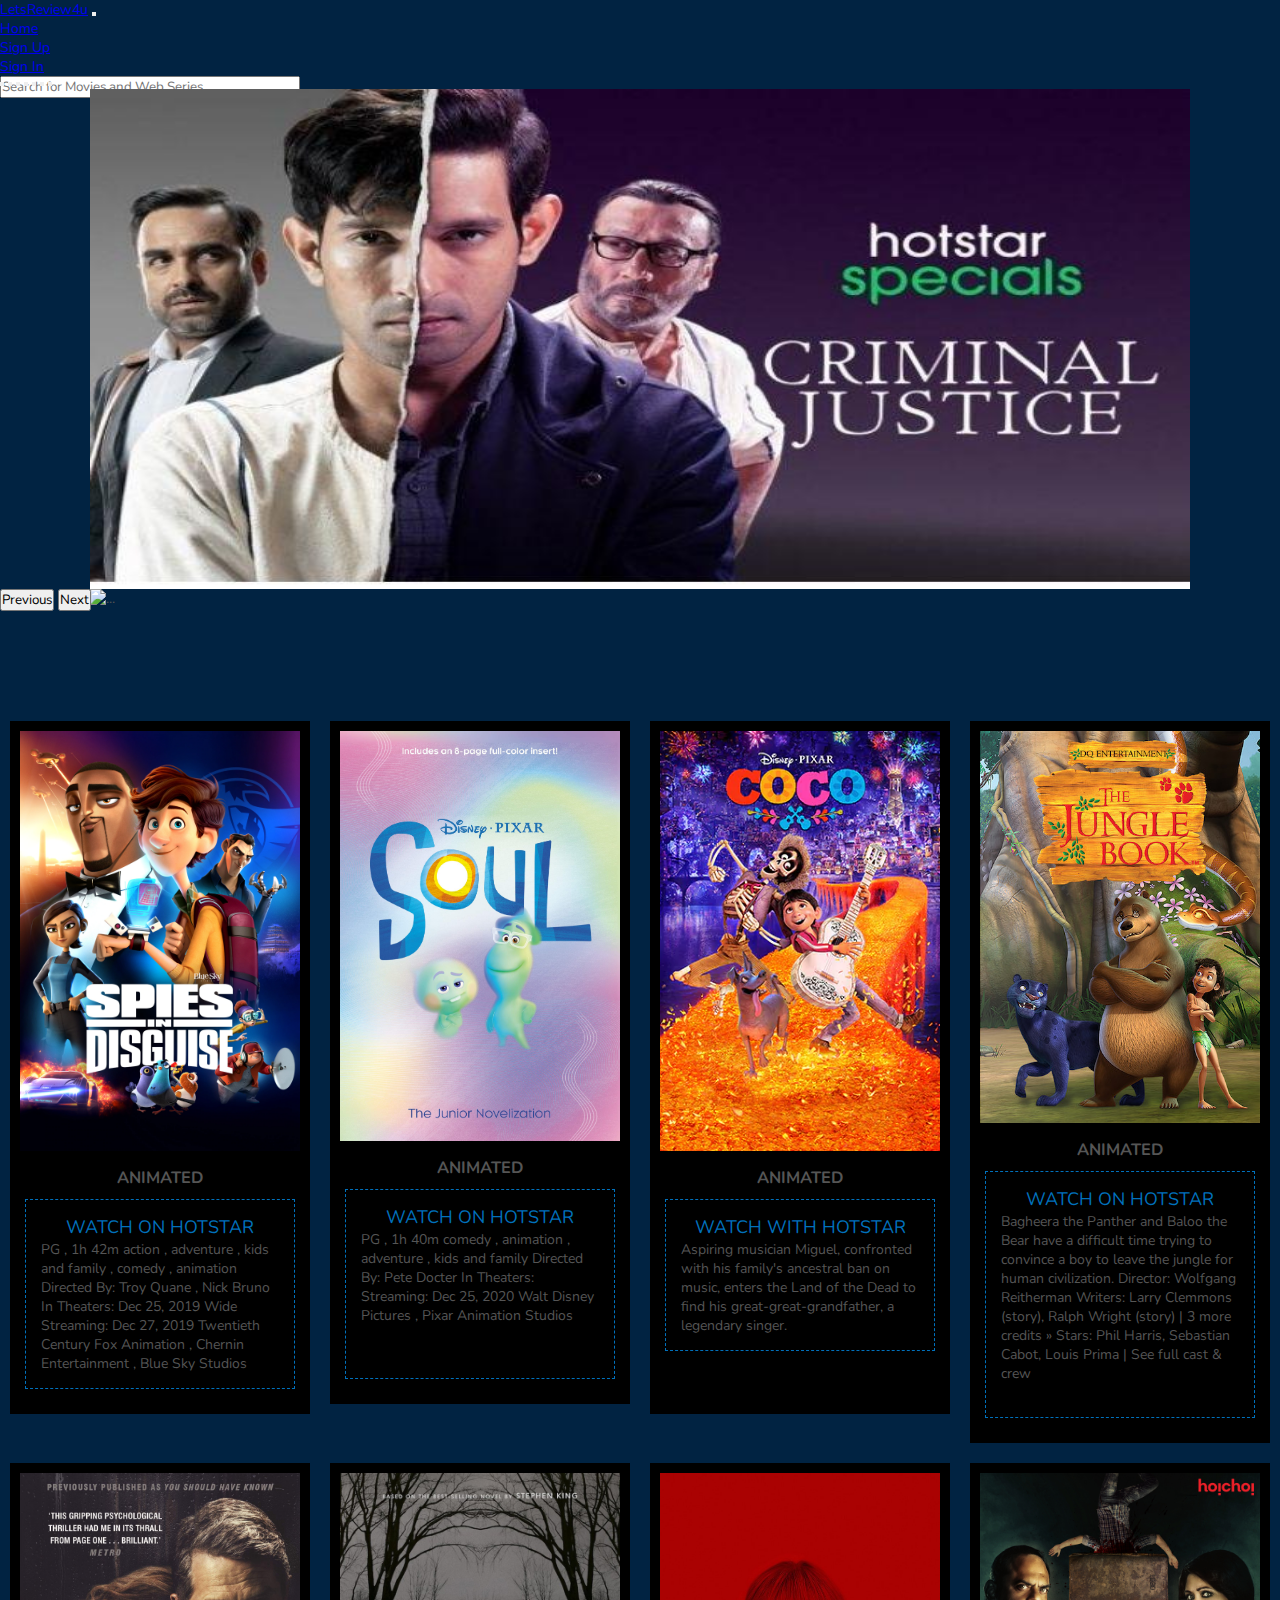
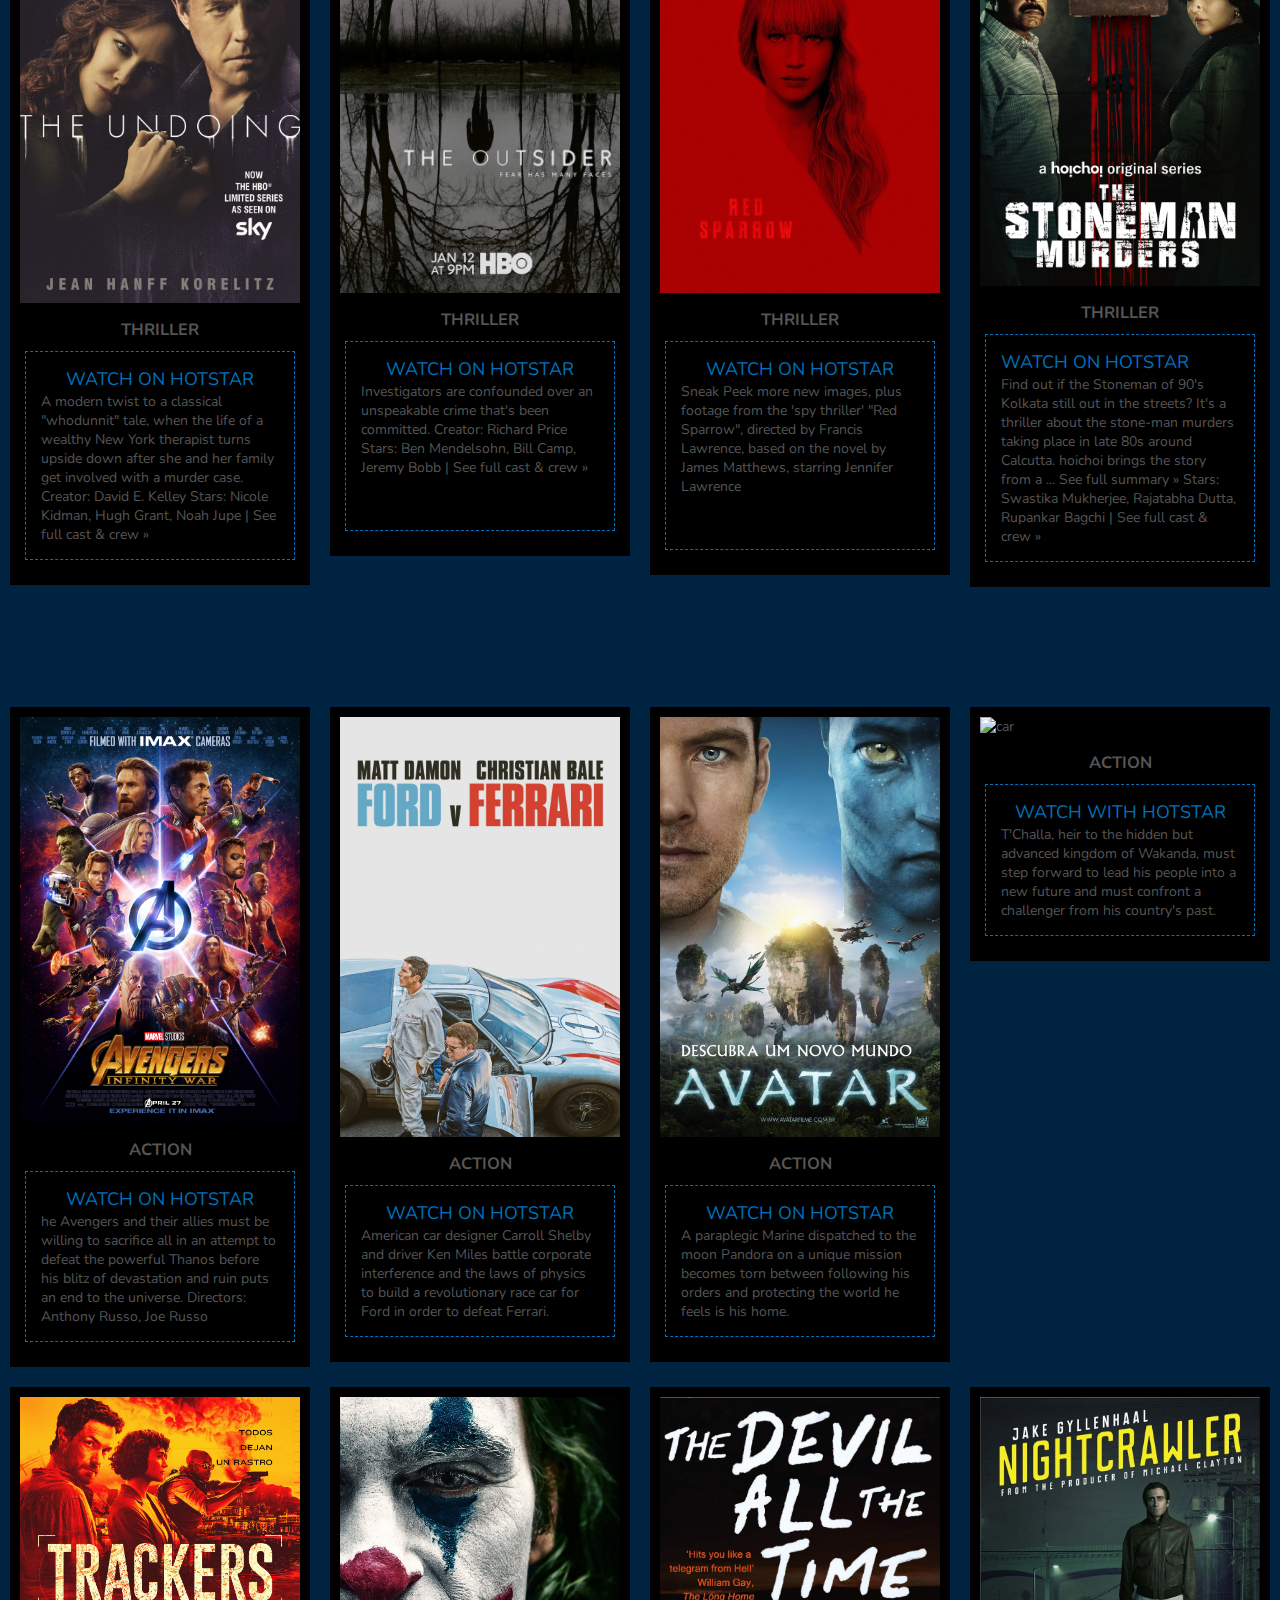
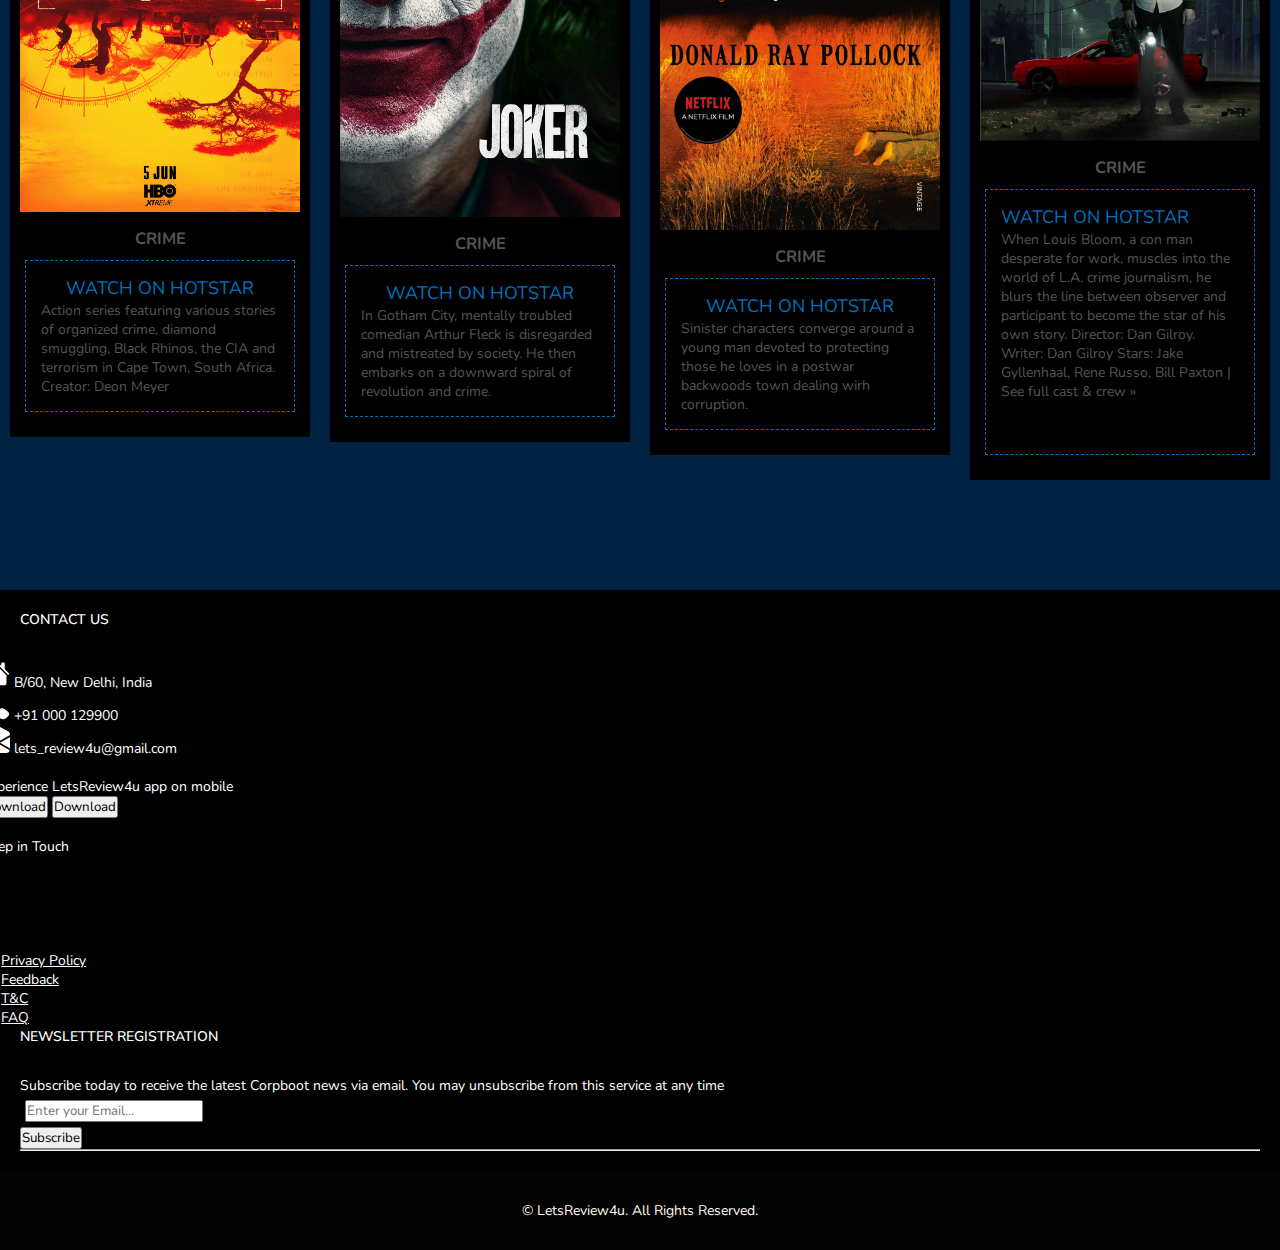
==== cry.html @ 5519451e "Add files via upload" ====
<!DOCTYPE html>
<html lang="en">
<head>
    <link href="https://cdn.jsdelivr.net/npm/bootstrap@5.0.0-beta3/dist/css/bootstrap.min.css" rel="stylesheet" integrity="sha384-eOJMYsd53ii+scO/bJGFsiCZc+5NDVN2yr8+0RDqr0Ql0h+rP48ckxlpbzKgwra6" crossorigin="anonymous">
  <link rel="stylesheet" href="https://use.fontawesome.com/releases/v5.14.0/css/all.css" integrity="sha384-HzLeBuhoNPvSl5KYnjx0BT+WB0QEEqLprO+NBkkk5gbc67FTaL7XIGa2w1L0Xbgc" crossorigin="anonymous">

	<meta charset="UTF-8">
	<title>Responsive Cards UI Design</title>
	<link rel="stylesheet" href="styless.css">

   
</head>
<body>
    <!--------------------------navbar--------------------->
    <nav class="navbar navbar-expand-lg navbar-dark bg-dark" style="height:70px">
        <div class="container-fluid">
          <a class="navbar-brand" href="#">LetsReview4u</a>
          <button class="navbar-toggler" type="button" data-bs-toggle="collapse" data-bs-target="#navbarSupportedContent" aria-controls="navbarSupportedContent" aria-expanded="false" aria-label="Toggle navigation">
            <span class="navbar-toggler-icon"></span>
          </button>
          <div class="collapse navbar-collapse" id="navbarSupportedContent">
            <ul class="navbar-nav me-auto mb-2 mb-lg-0">
              <li class="nav-item">
                <a class="nav-link "  href="#">Home</a>
              </li>
              <li class="nav-item">
                <a class="nav-link" href="#">Sign Up</a>
              </li>
              <li class="nav-item">
                <a class="nav-link" href="#">Sign In</a>
              </li>
            </ul>
            <form class="d-flex">
              <input class="form-control me-2" style="width: 300px;" type="search" placeholder="Search for Movies and Web Series" 
              aria-label="Search">
              <button class="btn btn-success" type="submit"><i class="fas fa-search"></i></button>
            </form>
          </div>
        </div>
      </nav>
      <div >
        <div id="carouselExampleIndicators" class="carousel slide carousel-fade" data-bs-ride="carousel">
          <div class="carousel-indicators">
            <button type="button" data-bs-target="#carouselExampleIndicators" data-bs-slide-to="0" class="active" aria-current="true" aria-label="Slide 1"></button>
            <button type="button" data-bs-target="#carouselExampleIndicators" data-bs-slide-to="1" aria-label="Slide 2"></button>
            <button type="button" data-bs-target="#carouselExampleIndicators" data-bs-slide-to="2" aria-label="Slide 3"></button>
            <button type="button" data-bs-target="#carouselExampleIndicators" data-bs-slide-to="3" aria-label="Slide 4"></button>
            <button type="button" data-bs-target="#carouselExampleIndicators" data-bs-slide-to="4" aria-label="Slide 5"></button>
            <button type="button" data-bs-target="#carouselExampleIndicators" data-bs-slide-to="5" aria-label="Slide 6"></button>
            <button type="button" data-bs-target="#carouselExampleIndicators" data-bs-slide-to="6" aria-label="Slide 1"></button>
          
          </div>
          <div class="carousel-inner carousel-size">
            <div class="carousel-item active">
              <img src="htt.jpeg" class="d-block w-100 carousel-size" alt="...">
            </div>
            <div class="carousel-item">
              <img src="https://media.discordapp.net/attachments/837956988281421834/837957711349547068/theoffice2.jpg?width=624&height=390" class="d-block w-100 carousel-size" alt="...">
            </div>
            <div class="carousel-item">
              <img src="https://media.discordapp.net/attachments/837956988281421834/837958942377640006/peaky_blinders.jpg?width=759&height=427" class="d-block w-100 carousel-size" alt="...">
            </div>
        
            <div class="carousel-item">
              <img src="https://media.discordapp.net/attachments/837956988281421834/837959639437017108/11.jpg" class="d-block w-100 carousel-size" alt="...">
            </div>
            <div class="carousel-item">
              <img src="https://media.discordapp.net/attachments/837956988281421834/837960496769925130/falcon_and_the_winter_soldier.jpg?width=693&height=390" class="d-block w-100 carousel-size" alt="...">
            </div>
            <div class="carousel-item">
              <img src="https://media.discordapp.net/attachments/837956988281421834/837960965353635870/sacred_games.jpg?width=693&height=390" class="d-block w-100 carousel-size" alt="...">
            </div>
            <div class="carousel-item">
              <img src="https://media.discordapp.net/attachments/837956988281421834/837963704993579028/jackryan.jpg?width=693&height=390" class="d-block w-100 carousel-size" alt="...">
            </div>
            
          </div>
          <button class="carousel-control-prev" type="button" data-bs-target="#carouselExampleIndicators" data-bs-slide="prev">
            <span class="carousel-control-prev-icon" aria-hidden="true"></span>
            <span class="visually-hidden">Previous</span>
          </button>
          <button class="carousel-control-next" type="button" data-bs-target="#carouselExampleIndicators" data-bs-slide="next">
            <span class="carousel-control-next-icon" aria-hidden="true"></span>
            <span class="visually-hidden">Next</span>
          </button>
        </div>
        </div>
  

<div class="wrapper">
  <div class="cards_wrap">
    <div class="card_item">
      <div class="card_inner">
        <div class="card_top">
          <img src="spy.jpg" alt="car" />
        </div>
        <div class="card_bottom">
          <div class="card_category">
            <h3>ANIMATED</h3>
          </div>
          <div class="card_info">
           <center> <p class="title">WATCH ON HOTSTAR</p></center>
            <p>
                PG , 1h 42m
                action , adventure , kids and family , comedy , animation
                Directed By: Troy Quane , Nick Bruno
                In Theaters: Dec 25, 2019 Wide
                Streaming: Dec 27, 2019
                Twentieth Century Fox Animation , Chernin Entertainment , Blue Sky Studios
            </p>
          </div>
          <div class="card_creator">

          </div>
        </div>
      </div>
    </div>
    <div class="card_item">
      <div class="card_inner">
        <div class="card_top">
          <img src="soul1.jpg" alt="car" />
        </div>
        <div class="card_bottom">
          <div class="card_category">
            <h3>ANIMATED</h3>
          </div>
          <div class="card_info">
            <center><p class="title">WATCH ON HOTSTAR</p></center>
            <p>
                PG , 1h 40m
                comedy , animation , adventure , kids and family
                Directed By: Pete Docter
                In Theaters:
                Streaming: Dec 25, 2020
                Walt Disney Pictures , Pixar Animation Studios
                <br>
                <br>
                <br>
                
            </p>
          </div>
          <div class="card_creator">
            
          </div>
        </div>
      </div>
    </div>
    <div class="card_item">
      <div class="card_inner">
        <div class="card_top">
          <img src="WOW.JPG" alt="car" />
        </div>
        <div class="card_bottom">
          <div class="card_category">
           <h3>ANIMATED</h3>
          </div>
          <div class="card_info">
           <center> <p class="title">WATCH WITH HOTSTAR</p></center>
            <p>
                Aspiring musician Miguel, confronted with his family's ancestral ban
                 on music, enters the Land of the Dead to find his 
                 great-great-grandfather, a legendary singer.


            </p>
          </div>
          <br>
          <br>
          <div class="card_creator">
        
          </div>
        </div>
      </div>
    </div>
    <div class="card_item">
      <div class="card_inner">
        <div class="card_top">
          <img src="t.jpg" alt="car" />
        </div>
        <div class="card_bottom">
          <div class="card_category">
            <h3>ANIMATED</h3>
          </div>
          <div class="card_info">
            <center><p class="title">WATCH ON HOTSTAR</p></center>
            <p>
                Bagheera the Panther and Baloo the Bear have a difficult time trying to convince a boy to leave the jungle for human civilization.
                Director: Wolfgang Reitherman
                Writers: Larry Clemmons (story), Ralph Wright (story) | 3 more credits »
                Stars: Phil Harris, Sebastian Cabot, Louis Prima | See full cast & crew
              <br>
              <br>
    
        
            </p>
          </div>
          <div class="card_creator">
            
          </div>
        </div>
      </div>
    </div>
    <div class="card_item">
      <div class="card_inner">
        <div class="card_top">
          <img src="fi.jpg" alt="car" />
        </div>
        <div class="card_bottom">
          <div class="card_category">
            <h3>THRILLER</h3>
          </div>
          <div class="card_info">
            <center><p class="title">WATCH ON HOTSTAR</p></center>
            <p>
                A modern twist to a classical "whodunnit" tale, when the life of a wealthy New York therapist turns upside down after she and her family get involved with a murder case.
                Creator: David E. Kelley
                Stars: Nicole Kidman, Hugh Grant, Noah Jupe | See full cast & crew »  
            </p>
          </div>
          <div class="card_creator">
            
          </div>
        </div>
      </div>
    </div>
    <div class="card_item">
      <div class="card_inner">
        <div class="card_top">
          <img src="OUT.jpg" alt="car" />
        </div>
        <div class="card_bottom">
          <div class="card_category">
            <h3>THRILLER</h3>
          </div>
          <div class="card_info">
        <center> <p class="title">WATCH ON HOTSTAR</p></center>
            <p>
                Investigators are confounded over an unspeakable crime that's been committed.
                Creator: Richard Price
                Stars: 
                Ben Mendelsohn, Bill Camp, Jeremy Bobb | See full cast & crew »
                <br>
                <br>
                <br>
            </p>
          </div>
          <div class="card_creator">
          
          </div>
        </div>
      </div>
    </div>
    <div class="card_item">
      <div class="card_inner">
        <div class="card_top">
          <img src="redd.jpg" alt="car" />
        </div>
        <div class="card_bottom">
          <div class="card_category">
          <h3>THRILLER</h3>
          </div>
          <div class="card_info">
            <center><p class="title">WATCH ON HOTSTAR</p></center>
            <p>
                Sneak Peek more new images, plus footage from the 'spy thriller' 
                "Red Sparrow",
                 directed by Francis Lawrence, based on the novel by James Matthews, starring Jennifer Lawrence
                 <br>
                 <br>
                 <br>
            </p>
          </div>
          <div class="card_creator">
            
          </div>
        </div>
      </div>
    </div>
    <div class="card_item">
      <div class="card_inner">
        <div class="card_top">
          <img src="stone.jpg" alt="car" />
        </div>
        <div class="card_bottom">
          <div class="card_category">
            <h3>THRILLER</h3>
          </div>
          <div class="card_info">
            <p class="title">WATCH ON HOTSTAR</p>
            <p>
                Find out if the Stoneman of 90's Kolkata still out in the streets? It's a thriller about the stone-man murders taking place in late 80s around Calcutta. hoichoi brings the story from a ... See full summary »
Stars: Swastika Mukherjee,
 Rajatabha Dutta, Rupankar Bagchi | See full cast & crew »
              <br>
              
            </p>
          </div>
          <div class="card_creator">
            
          </div>
        </div>
      </div>
    </div>
  </div>
</div>
<div class="wrapper1">
    <div class="cards_wrap">
      <div class="card_item">
        <div class="card_inner">
          <div class="card_top">
            <img src="av.jpg" alt="car" />
          </div>
          <div class="card_bottom">
            <div class="card_category">
              <h3>ACTION</h3>
            </div>
            <div class="card_info">
              <center><p class="title">WATCH ON HOTSTAR</p></center>
              <p>
                he Avengers and their allies must be willing to sacrifice all in an attempt to defeat the powerful Thanos before his blitz of devastation and ruin puts an end to the universe.
Directors: Anthony Russo, Joe Russo
              </p>
            </div>
            <div class="card_creator">
  
            </div>
          </div>
        </div>
      </div>
      <div class="card_item">
        <div class="card_inner">
          <div class="card_top">
            <img src="f.jpg" alt="car" />
          </div>
          <div class="card_bottom">
            <div class="card_category">
              <h3>ACTION</h3>
            </div>
            <div class="card_info">
             <Center> <p class="title">WATCH ON HOTSTAR</p></Center>
              <p>
                American car designer Carroll Shelby and driver Ken Miles battle corporate interference and the laws of physics to build a revolutionary race car for Ford in order to defeat Ferrari.
              </p>
            </div>
            <div class="card_creator">
              
            </div>
          </div>
        </div>
      </div>
      <div class="card_item">
        <div class="card_inner">
          <div class="card_top">
            <img src="tar.jpg" alt="car" />
          </div>
          <div class="card_bottom">
            <div class="card_category">
             <h3>ACTION</h3>
            </div>
            <div class="card_info">
             <center> <p class="title">WATCH ON HOTSTAR</p></center>
              <p>
                A paraplegic Marine dispatched to the moon Pandora on a unique mission becomes torn between following his orders and protecting the world he feels is his home.

              </p>
            </div>
            <div class="card_creator">
          
            </div>
          </div>
        </div>
      </div>
      <div class="card_item">
        <div class="card_inner">
          <div class="card_top">
            <img src="bp.jpg" alt="car" />
          </div>
          <div class="card_bottom">
            <div class="card_category">
              <h3>ACTION</h3>
            </div>
            <div class="card_info">
              <center><p class="title">WATCH WITH HOTSTAR</p></center>
              <p>
                T'Challa, heir to the hidden but advanced kingdom of Wakanda, must step forward to lead his people into a new future and must confront a challenger from his country's past.

              </p>
            </div>
            <div class="card_creator">
              
            </div>
          </div>
        </div>
      </div>
      <div class="card_item">
        <div class="card_inner">
          <div class="card_top">
            <img src="tr.jpg" alt="car" />
          </div>
          <div class="card_bottom">
            <div class="card_category">
              <h3>CRIME</h3>
            </div>
            <div class="card_info">
              <center><p class="title">WATCH ON HOTSTAR</p></center>
              <p>
                Action series featuring various stories of organized crime, diamond smuggling, Black Rhinos, the CIA and terrorism in Cape Town, South Africa.
                Creator: Deon Meyer
              </p>
            </div>
            <div class="card_creator">
              
            </div>
          </div>
        </div>
      </div>
      <div class="card_item">
        <div class="card_inner">
          <div class="card_top">
            <img src="jo.jpg" alt="car" />
          </div>
          <div class="card_bottom">
            <div class="card_category">
              <h3>CRIME</h3>
            </div>
            <div class="card_info">
              <center><p class="title">WATCH ON HOTSTAR</p></center>
              <p>
                In Gotham City, mentally troubled comedian Arthur Fleck is disregarded and mistreated by society. He then embarks on a downward spiral of revolution and crime.
             

              </p>
            </div>
            <div class="card_creator">
            
            </div>
          </div>
        </div>
      </div>
      <div class="card_item">
        <div class="card_inner">
          <div class="card_top">
            <img src="dev.jpg" alt="car" />
          </div>
          <div class="card_bottom">
            <div class="card_category">
            <h3>CRIME</h3>
            </div>
            <div class="card_info">
              <CENTER><p class="title">WATCH ON HOTSTAR</p></CENTER>
              <p>
                Sinister characters converge around 
                a young man devoted to protecting those he loves in a postwar backwoods town dealing wirh corruption.
              </p>
            </div>
            <div class="card_creator">
              
            </div>
          </div>
        </div>
      </div>
      <div class="card_item">
        <div class="card_inner">
          <div class="card_top">
            <img src="ntt.jpg" alt="car" />
          </div>
          <div class="card_bottom">
            <div class="card_category">
              <h3>CRIME</h3>
            </div>
            <div class="card_info">
              <p class="title">WATCH ON HOTSTAR</p>
              <p>
                When Louis Bloom, a con man desperate for work, muscles into the world of L.A. crime journalism, he blurs the line between observer and participant to become the star of his own story.
Director: Dan Gilroy.
Writer: Dan Gilroy

Stars:
 Jake Gyllenhaal, Rene Russo, Bill Paxton | See full cast & crew »
 <br>
 <br><br>
              </p>
            </div>
            <div class="card_creator">
              
            </div>
          </div>
        </div>
      </div>
    </div>
  </div>
  
  <footer>
    <div class="container">
      <div class="row">
        <div class="col-md-4 wow fadeInDown">
          <h4>Contact Us</h4>
          <div class="contact-info">
            <ul type="none" class="mobile">
              <li class="text">
                <svg width="2em" height="2em" viewBox="0 0 16 16" class="bi bi-house-fill" fill="currentColor" xmlns="http://www.w3.org/2000/svg">
                  <path fill-rule="evenodd" d="M8 3.293l6 6V13.5a1.5 1.5 0 0 1-1.5 1.5h-9A1.5 1.5 0 0 1 2 13.5V9.293l6-6zm5-.793V6l-2-2V2.5a.5.5 0 0 1 .5-.5h1a.5.5 0 0 1 .5.5z" />
                  <path fill-rule="evenodd" d="M7.293 1.5a1 1 0 0 1 1.414 0l6.647 6.646a.5.5 0 0 1-.708.708L8 2.207 1.354 8.854a.5.5 0 1 1-.708-.708L7.293 1.5z" />
                </svg>
                B/60, New Delhi, India </li>
  
              <li>
                <svg width="2em" height="2em" viewBox="0 0 16 16" class="bi bi-telephone-fill" fill="currentColor" xmlns="http://www.w3.org/2000/svg">
                  <path fill-rule="evenodd"
                    d="M2.267.98a1.636 1.636 0 0 1 2.448.152l1.681 2.162c.309.396.418.913.296 1.4l-.513 2.053a.636.636 0 0 0 .167.604L8.65 9.654a.636.636 0 0 0 .604.167l2.052-.513a1.636 1.636 0 0 1 1.401.296l2.162 1.681c.777.604.849 1.753.153 2.448l-.97.97c-.693.693-1.73.998-2.697.658a17.47 17.47 0 0 1-6.571-4.144A17.47 17.47 0 0 1 .639 4.646c-.34-.967-.035-2.004.658-2.698l.97-.969z" />
                </svg>
                +91 000 129900</li>
  
              <li>
                <svg width="2em" height="2em" viewBox="0 0 16 16" class="bi bi-envelope-open-fill" fill="currentColor" xmlns="http://www.w3.org/2000/svg">
                  <path
                    d="M8.941.435a2 2 0 0 0-1.882 0l-6 3.2A2 2 0 0 0 0 5.4v.313l6.709 3.933L8 8.928l1.291.717L16 5.715V5.4a2 2 0 0 0-1.059-1.765l-6-3.2zM16 6.873l-5.693 3.337L16 13.372v-6.5zm-.059 7.611L8 10.072.059 14.484A2 2 0 0 0 2 16h12a2 2 0 0 0 1.941-1.516zM0 13.373l5.693-3.163L0 6.873v6.5z" />
                </svg>
                lets_review4u@gmail.com</li>
              <br>
              <li>
                Experience LetsReview4u app on mobile</li>
              <li><button type="button" class="btn btn-dark btn-lg download-button"><i class="fab fa-google-play"></i> Download</button>
                <button type="button" class="btn btn-dark btn-lg download-button"><i class="fab fa-apple"></i> Download</button>
              </li><br>
              <li>Keep in Touch</li>
                <a class="icon-f" href="#"><i class="social-icon fab fa-facebook-f"></i></a>
                <a class="icon-f" href="#"><i class="social-icon fab fa-twitter sp"></i></a>
                <a class="icon-f" href="#"><i class="social-icon fab fa-instagram sp"></i></a>
                <a class="icon-f" href="#"> <i class="social-icon fas fa-envelope sp"></i></a>
            </ul>
          </div>
        </div>
  
        <div class="col-md-4">
          <div class="contact-info footer-mid">
            <ul>
              <li><a class="link-color" href="privacy.html">Privacy Policy</a> </li>
              <li><a class="link-color" href="#"> Feedback </a></li>
              <li><a class="link-color" href="team.html">T&C</a></li>
              <!-- <li><a class="link-color" href="team.html">Shipping</a></li>
              <li><a class="link-color" href="team.html">Returns</a></li>
              <li><a class="link-color" href="team.html">Track Orders</a></li> -->
              <li><a class="link-color" href="team.html">FAQ</a></li>
            </ul>
          </div>
        </div>
  
        <div class="col-md-4">
          <div class="compact">
            <h4>Newsletter Registration</h4>
            <p>Subscribe today to receive the latest Corpboot news via email. You may unsubscribe from this service at any time</p>
            <form class="form-inline">
              <div class="form-group">
                <input type="email" class="form-control" id="exampleInputEmail3" placeholder="Enter your Email...">
              </div>
              <button type="submit" class="btn btn-primary">Subscribe</button>
            </form>
          </div>
        </div>
      </div>
      <hr>
     
      <!-- <h5>Popular Searches</h5>
      <p>Adidas | Arrow | Fila | Online Shopping | Nike | Pepe Jeans | Puma | United Colors Of Benetton | Shorts | Being Human | Skirts | Woodland | Supra | Dresses | Clothing | T Shirts | Shoes | Shirts | Kurtas | Lingerie | Jackets | Skechers |
        Saree | Sandals | Puma Tshirts | Woodland Shoes | Wrangler Shirts | Adidas Tshirts | Nike Shoes | Roadster Shirts | Casual Shoes | Running Shoes | Nike Sports Shoes | Jeans | Being Human Tshirts | Converse Shoes | Cricket Shoes</p> -->
    </div>
  </footer>
  
  <div class="sub-footer" style="background-image: url(img/black.png); background-size: cover;">
    <div class="col-md-sm">
      <div class="copyright sub-footer-text">
        &copy; LetsReview4u. All Rights Reserved.
      </div>
    </div>
  </div>
  
  
  
  
  
  
    <script src="https://cdn.jsdelivr.net/npm/bootstrap@5.0.0-beta3/dist/js/bootstrap.bundle.min.js" integrity="sha384-JEW9xMcG8R+pH31jmWH6WWP0WintQrMb4s7ZOdauHnUtxwoG2vI5DkLtS3qm9Ekf" crossorigin="anonymous"></script>
  </body>


</body>
</html>
---- styless.css ----
@import url("https://fonts.googleapis.com/css?family=Nunito&display=swap");

* {
  margin: 0;
  padding: 0;
  box-sizing: border-box;
  font-family: "Nunito", sans-serif;
}

body {
  background: #012342;
  color: #555555;
  font-size: 14px;
}

img {
  display: block;
  width: 100%;
  height: 100%;
}

.wrapper {
  width: 100%;
  margin: 100px auto;

}
.wrapper1 {
    width: 100%;
    margin: 100px auto;

}
.cards_wrap {
  display: flex;
  flex-wrap: wrap;
}

.cards_wrap .card_item {
  width: 25%;
  padding: 10px;
}

.cards_wrap .card_inner {
  background: rgb(0, 0, 0);
}

.cards_wrap .card_top {
  width: 100%;
  height: auto;
  padding: 10px;
  padding-bottom: 0;
}

.cards_wrap .card_bottom {
  padding: 15px;
}

.cards_wrap .card_bottom .card_category {
  text-transform: uppercase;
  text-align: center;
}

.cards_wrap .card_bottom .card_info {
  padding: 15px;
  margin: 10px 0;
  border: 1px dashed #0071bc;
}

.cards_wrap .card_bottom .card_info .title {
  color: #0071bc;
  font-size: 18px;
  margin-bottom: 1px;
}

.cards_wrap .card_bottom .card_creator {
  text-align: center;
}

@media (max-width: 1024px) {
  .cards_wrap .card_item {
    width: 33.3%;
  }
}

@media (max-width: 768px) {
  .cards_wrap .card_item {
    width: 50%;
  }
}

@media (max-width: 528px) {
  .cards_wrap .card_item {
    width: 100%;
  }
}
/*MY CSS ENDS HERE*/
.carousel-size {
    height: 500px;
    /* width: 500px; */
    max-height: 500px; 
    max-width: 1100px;
    margin-left: auto;
    margin-right: auto;
  }




/*========================footer===========================*/
footer {
	padding:20px;
   background:black !important;
   color:white
}
.icon-align{
vertical-align: -webkit-baseline-middle
}
.icon-f{
   margin: 5px;
   margin-bottom: 0;
   color: whitesmoke;
}
.sub-footer  {
	background:#030303;
   padding:30px;
   color: floralwhite;
   text-align: center;
}

footer h4 {
	margin-bottom:30px;
	text-transform:uppercase;
	text-shadow:none;
	font-weight:550;
	color:#fff;
}

.mobile{
  margin-left: -1cm;
}

.footer-mid{
   margin-top:2cm;
   margin-left:-0.5cm;
   position: relative;
}


.form-group{
  padding: 5px;
  width: 80%;
}

.link-color{
color:white;
}
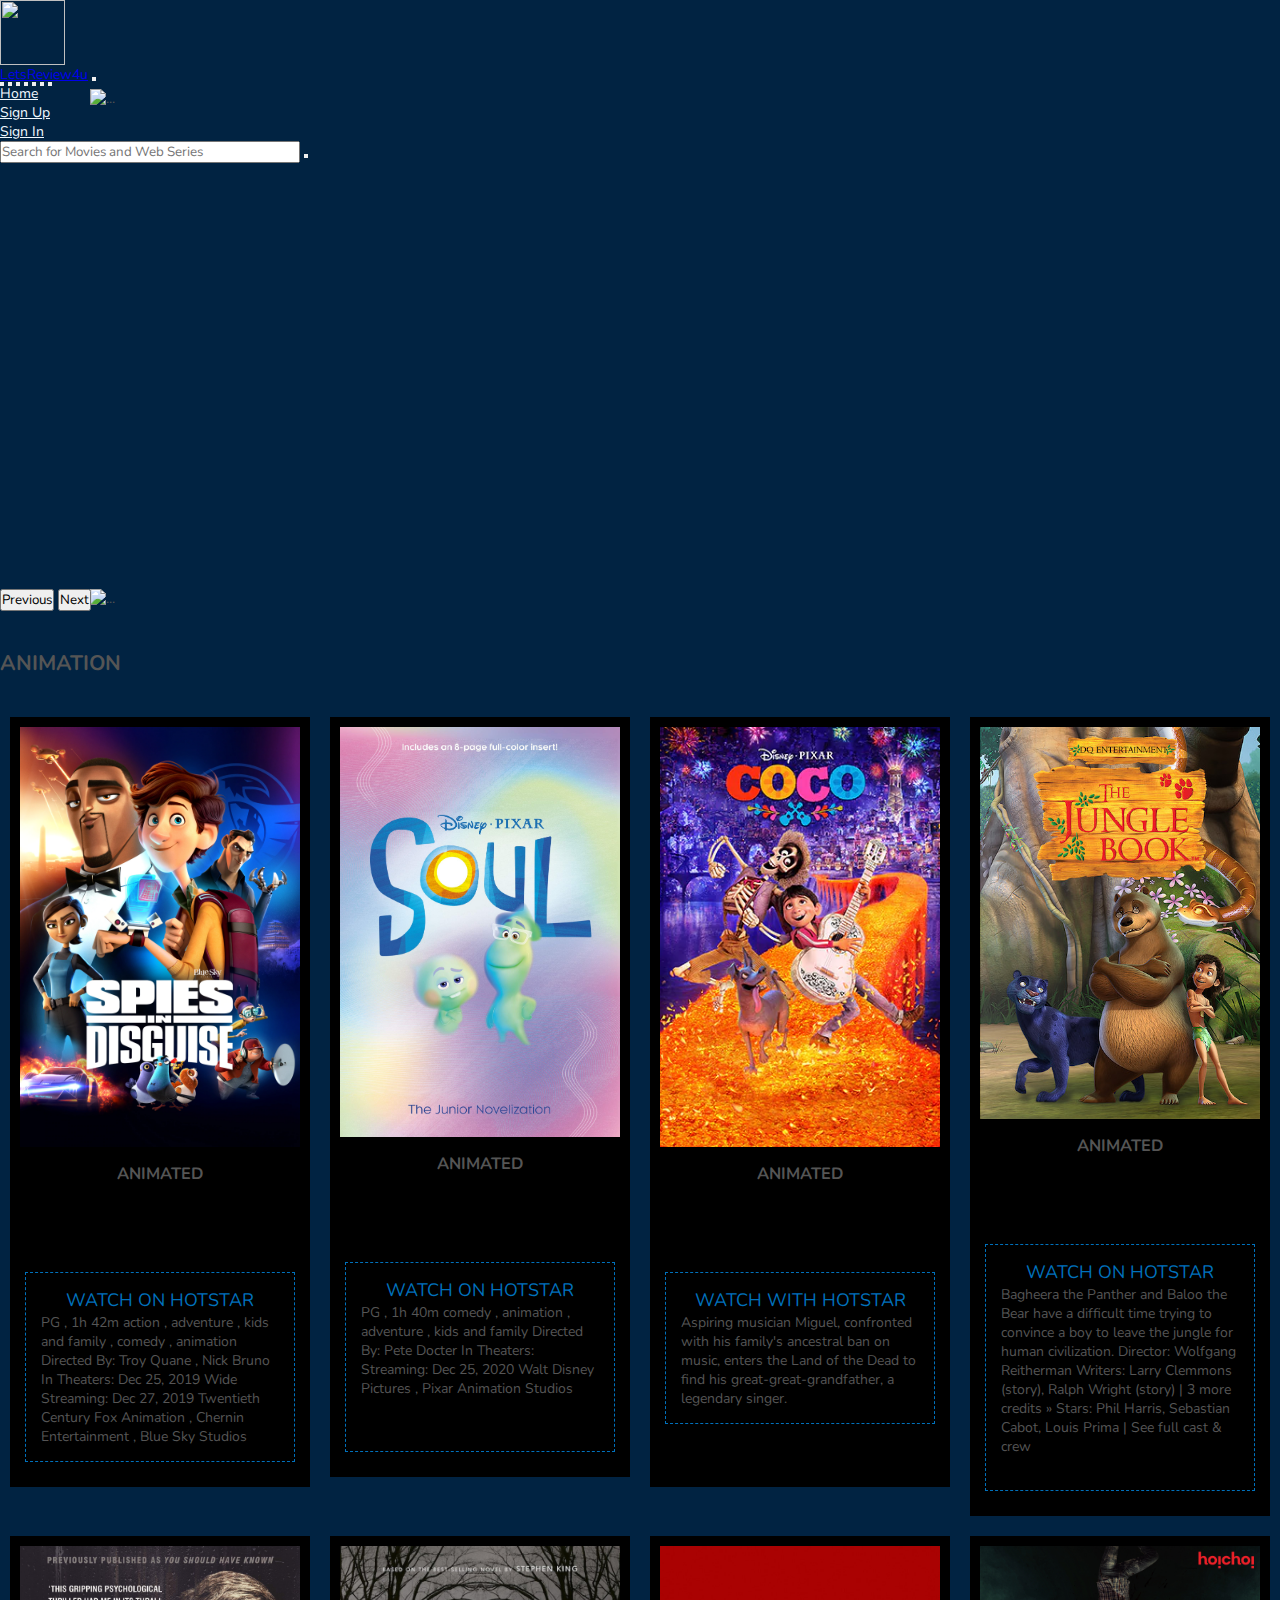
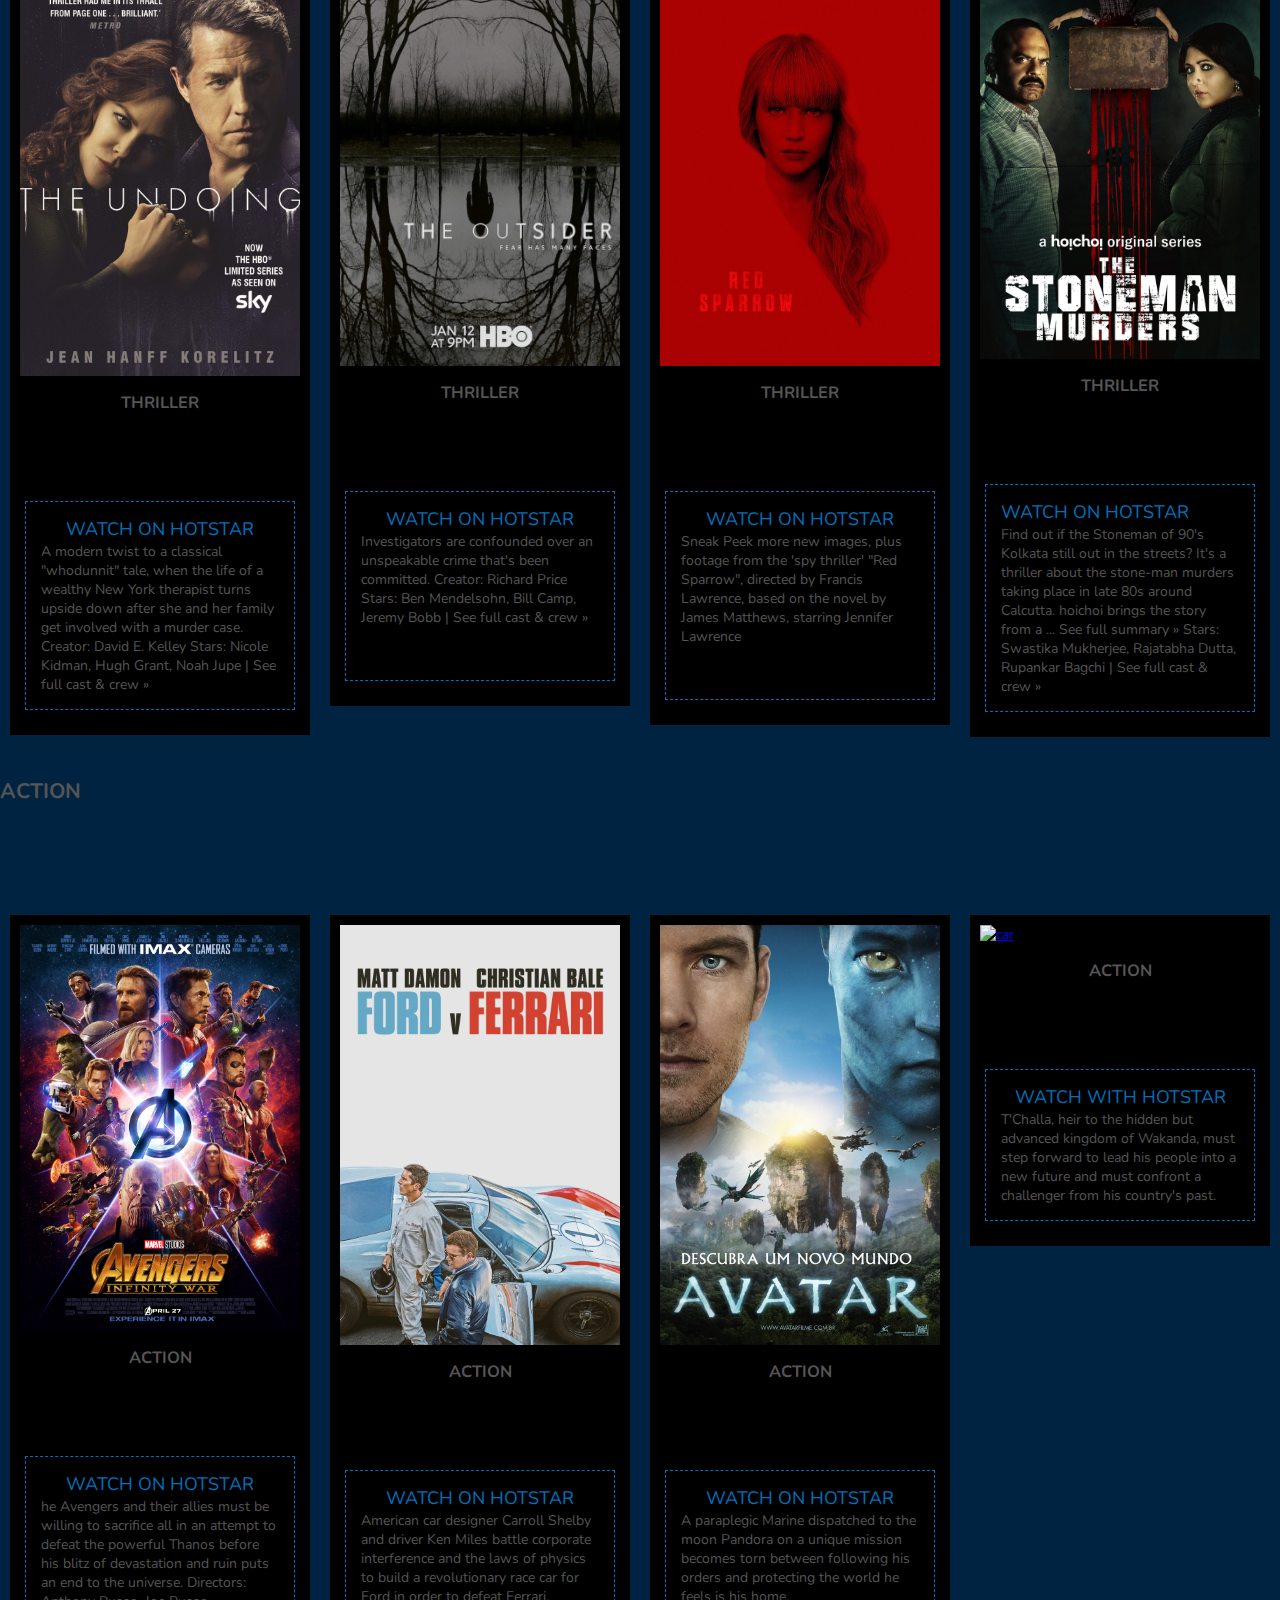
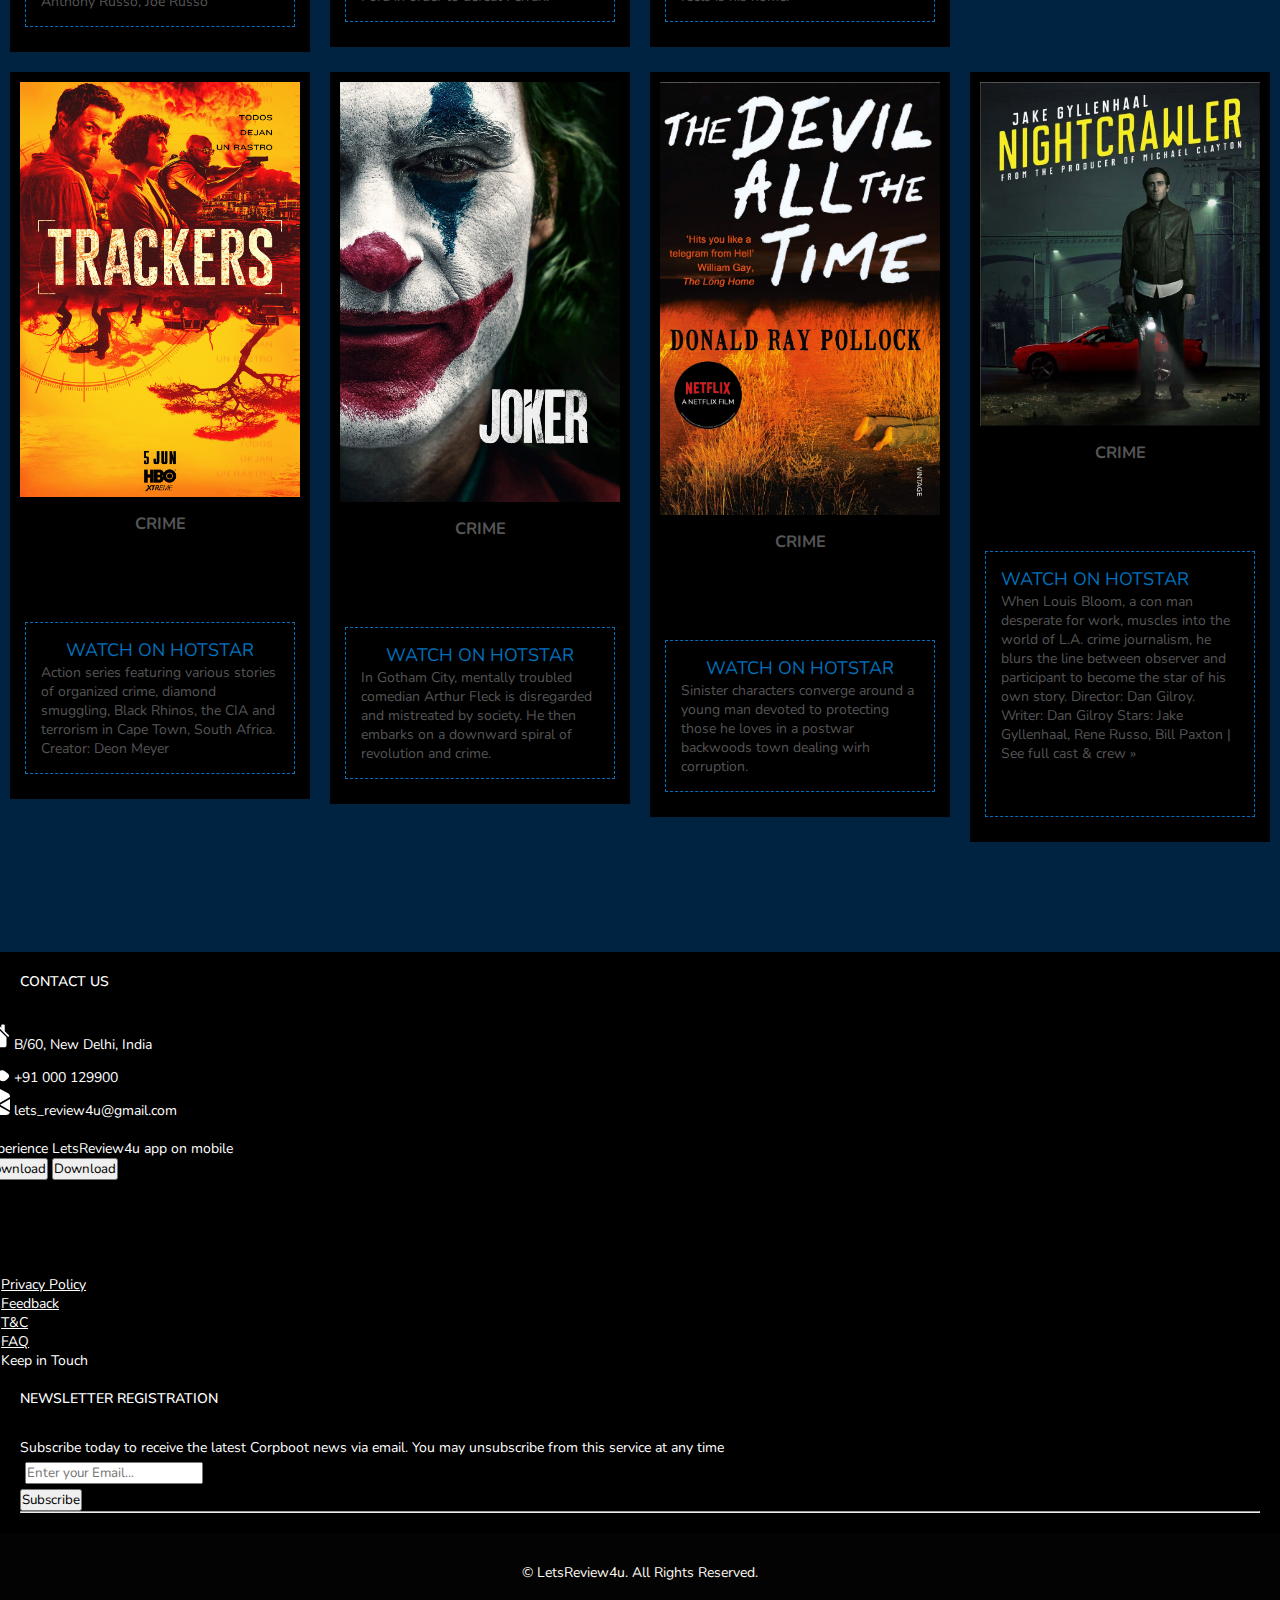
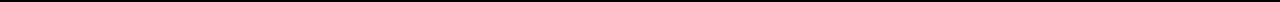
==== commit bc83ab60: "Add files via upload" ====
--- a/cry.html
+++ b/cry.html
@@ -5,39 +5,47 @@
   <link rel="stylesheet" href="https://use.fontawesome.com/releases/v5.14.0/css/all.css" integrity="sha384-HzLeBuhoNPvSl5KYnjx0BT+WB0QEEqLprO+NBkkk5gbc67FTaL7XIGa2w1L0Xbgc" crossorigin="anonymous">
 
 	<meta charset="UTF-8">
+  <link rel="icon" href="icon.ico">
 	<title>Responsive Cards UI Design</title>
 	<link rel="stylesheet" href="styless.css">
-
+<style>
+   .white:hover{
+        color:red !important;
+    }
+</style>
    
 </head>
 <body>
     <!--------------------------navbar--------------------->
+    <!--------------------------navbar--------------------->
     <nav class="navbar navbar-expand-lg navbar-dark bg-dark" style="height:70px">
-        <div class="container-fluid">
-          <a class="navbar-brand" href="#">LetsReview4u</a>
-          <button class="navbar-toggler" type="button" data-bs-toggle="collapse" data-bs-target="#navbarSupportedContent" aria-controls="navbarSupportedContent" aria-expanded="false" aria-label="Toggle navigation">
-            <span class="navbar-toggler-icon"></span>
-          </button>
-          <div class="collapse navbar-collapse" id="navbarSupportedContent">
-            <ul class="navbar-nav me-auto mb-2 mb-lg-0">
-              <li class="nav-item">
-                <a class="nav-link "  href="#">Home</a>
-              </li>
-              <li class="nav-item">
-                <a class="nav-link" href="#">Sign Up</a>
-              </li>
-              <li class="nav-item">
-                <a class="nav-link" href="#">Sign In</a>
-              </li>
-            </ul>
-            <form class="d-flex">
-              <input class="form-control me-2" style="width: 300px;" type="search" placeholder="Search for Movies and Web Series" 
-              aria-label="Search">
-              <button class="btn btn-success" type="submit"><i class="fas fa-search"></i></button>
-            </form>
-          </div>
-        </div>
-      </nav>
+      <div class="container-fluid">
+      <a class="navbar-brand" href="index.html"> <img src="phoenixlogo.png" style="height: 65px; width: 65px;"></a>
+        <a class="navbar-brand" href="index.html">LetsReview4u</a>
+        <button class="navbar-toggler" type="button" data-bs-toggle="collapse" data-bs-target="#navbarSupportedContent" aria-controls="navbarSupportedContent" aria-expanded="false" aria-label="Toggle navigation">
+          <span class="navbar-toggler-icon"></span>
+        </button>
+        <div class="collapse navbar-collapse" id="navbarSupportedContent">
+          <ul class="navbar-nav me-auto mb-2 mb-lg-0">
+            <li class="nav-item">
+              <a class="nav-link white" style="color:aliceblue;" href="#">Home</a>
+            </li>
+            <li class="nav-item">
+              <a class="nav-link white" style="color:aliceblue" href="#">Sign Up</a>
+            </li>
+            <li class="nav-item">
+              <a class="nav-link white" style="color:aliceblue" href="#">Sign In</a>
+            </li>
+          </ul>
+          <form class="d-flex">
+            <input class="form-control me-2" style="width: 300px;" type="search" placeholder="Search for Movies and Web Series" 
+            aria-label="Search">
+            <button class="btn btn-success" type="submit"><i class="fas fa-search"></i></button>
+          </form>
+        </div>
+      </div>
+    </nav>
+       <!---------------------------------->
       <div >
         <div id="carouselExampleIndicators" class="carousel slide carousel-fade" data-bs-ride="carousel">
           <div class="carousel-indicators">
@@ -52,28 +60,28 @@
           </div>
           <div class="carousel-inner carousel-size">
             <div class="carousel-item active">
-              <img src="htt.jpeg" class="d-block w-100 carousel-size" alt="...">
+              <img src="https://timesofindia.indiatimes.com/photo.cms?msid=79852837&resizemode=4" class="d-block w-100 carousel-size" alt="...">
             </div>
             <div class="carousel-item">
-              <img src="https://media.discordapp.net/attachments/837956988281421834/837957711349547068/theoffice2.jpg?width=624&height=390" class="d-block w-100 carousel-size" alt="...">
+              <img src=" https://thedirect.s3.amazonaws.com/media/article_full/mandopos.jpg" class="d-block w-100 carousel-size" alt="...">
             </div>
             <div class="carousel-item">
-              <img src="https://media.discordapp.net/attachments/837956988281421834/837958942377640006/peaky_blinders.jpg?width=759&height=427" class="d-block w-100 carousel-size" alt="...">
+              <img src="https://thedirect.s3.amazonaws.com/media/article_full/WV_Is1BIvK.jpg" class="d-block w-100 carousel-size" alt="...">
             </div>
         
             <div class="carousel-item">
-              <img src="https://media.discordapp.net/attachments/837956988281421834/837959639437017108/11.jpg" class="d-block w-100 carousel-size" alt="...">
+              <img src="https://img1.hotstarext.com/image/upload/f_auto/sources/r1/cms/prod/8736/468736-h" class="d-block w-100 carousel-size" alt="...">
             </div>
             <div class="carousel-item">
               <img src="https://media.discordapp.net/attachments/837956988281421834/837960496769925130/falcon_and_the_winter_soldier.jpg?width=693&height=390" class="d-block w-100 carousel-size" alt="...">
             </div>
             <div class="carousel-item">
-              <img src="https://media.discordapp.net/attachments/837956988281421834/837960965353635870/sacred_games.jpg?width=693&height=390" class="d-block w-100 carousel-size" alt="...">
+              <img src="https://lh3.googleusercontent.com/proxy/HBOFgeaCocKaNnufOFTnKyrc6zEa8nZQ8JiUc1HIE84qvuHYebllC_9oOMRqm8aG0iR8F8hAhLIykAWIFUJhZyxftzQhe4sSlVr86YY2hPEURTwHqWNHsbNcE97BF5CM" class="d-block w-100 carousel-size" alt="...">
             </div>
             <div class="carousel-item">
-              <img src="https://media.discordapp.net/attachments/837956988281421834/837963704993579028/jackryan.jpg?width=693&height=390" class="d-block w-100 carousel-size" alt="...">
-            </div>
-            
+              <img src="https://www.koimoi.com/wp-content/new-galleries/2020/06/sushmita-sen-did-30-look-tests-for-aarya-001.jpg" class="d-block w-100 carousel-size" alt="...">
+            </div>
+           
           </div>
           <button class="carousel-control-prev" type="button" data-bs-target="#carouselExampleIndicators" data-bs-slide="prev">
             <span class="carousel-control-prev-icon" aria-hidden="true"></span>
@@ -85,14 +93,20 @@
           </button>
         </div>
         </div>
-  
+        <br><br>
+  <!--------------------------------------------------------------->
+  <div class="alert alert-dark" style="margin:0;"  role="alert">
+  <h2 style="margin:0; padding: 0;">ANIMATION</h2>
+  </div>
 
 <div class="wrapper">
   <div class="cards_wrap">
     <div class="card_item">
       <div class="card_inner">
         <div class="card_top">
+          <a href="spfile.html">
           <img src="spy.jpg" alt="car" />
+          </a>
         </div>
         <div class="card_bottom">
           <div class="card_category">
@@ -118,7 +132,9 @@
     <div class="card_item">
       <div class="card_inner">
         <div class="card_top">
+          <a href="soulfile.html">
           <img src="soul1.jpg" alt="car" />
+          </a>
         </div>
         <div class="card_bottom">
           <div class="card_category">
@@ -148,7 +164,9 @@
     <div class="card_item">
       <div class="card_inner">
         <div class="card_top">
+          <a href="c.html">
           <img src="WOW.JPG" alt="car" />
+          </a>
         </div>
         <div class="card_bottom">
           <div class="card_category">
@@ -160,8 +178,6 @@
                 Aspiring musician Miguel, confronted with his family's ancestral ban
                  on music, enters the Land of the Dead to find his 
                  great-great-grandfather, a legendary singer.
-
-
             </p>
           </div>
           <br>
@@ -172,10 +188,13 @@
         </div>
       </div>
     </div>
-    <div class="card_item">
-      <div class="card_inner">
-        <div class="card_top">
+    
+    <div class="card_item">
+      <div class="card_inner">
+        <div class="card_top">
+          <a href="tjb.html">
           <img src="t.jpg" alt="car" />
+          </a>
         </div>
         <div class="card_bottom">
           <div class="card_category">
@@ -191,19 +210,20 @@
               <br>
               <br>
     
-        
-            </p>
-          </div>
-          <div class="card_creator">
-            
-          </div>
-        </div>
-      </div>
-    </div>
-    <div class="card_item">
-      <div class="card_inner">
-        <div class="card_top">
+            </p>
+          </div>
+          <div class="card_creator">            
+          </div>
+        </div>
+      </div>
+    </div><!----------------------------->
+  
+    <div class="card_item">
+      <div class="card_inner">
+        <div class="card_top">
+          <a href="und.html">
           <img src="fi.jpg" alt="car" />
+          </a>
         </div>
         <div class="card_bottom">
           <div class="card_category">
@@ -226,7 +246,9 @@
     <div class="card_item">
       <div class="card_inner">
         <div class="card_top">
+          <a href="tout.html">
           <img src="OUT.jpg" alt="car" />
+          </a>
         </div>
         <div class="card_bottom">
           <div class="card_category">
@@ -253,7 +275,9 @@
     <div class="card_item">
       <div class="card_inner">
         <div class="card_top">
+          <a href="rso.html">
           <img src="redd.jpg" alt="car" />
+          </a>
         </div>
         <div class="card_bottom">
           <div class="card_category">
@@ -279,7 +303,9 @@
     <div class="card_item">
       <div class="card_inner">
         <div class="card_top">
+          <a href="stmn.html">
           <img src="stone.jpg" alt="car" />
+          </a>
         </div>
         <div class="card_bottom">
           <div class="card_category">
@@ -303,12 +329,19 @@
     </div>
   </div>
 </div>
+<!-------->
+<div class="alert alert-dark" style="margin:0;"  role="alert">
+  <h2 style="margin:0; padding: 0;">ACTION</h2>
+  </div>
+  <!---------->
 <div class="wrapper1">
     <div class="cards_wrap">
       <div class="card_item">
         <div class="card_inner">
           <div class="card_top">
+            <a href="aiw.html">
             <img src="av.jpg" alt="car" />
+            </a>
           </div>
           <div class="card_bottom">
             <div class="card_category">
@@ -330,7 +363,9 @@
       <div class="card_item">
         <div class="card_inner">
           <div class="card_top">
+            <a href="fwf.html">
             <img src="f.jpg" alt="car" />
+            </a>
           </div>
           <div class="card_bottom">
             <div class="card_category">
@@ -351,7 +386,9 @@
       <div class="card_item">
         <div class="card_inner">
           <div class="card_top">
+            <a href="avtr.html">
             <img src="tar.jpg" alt="car" />
+            </a>
           </div>
           <div class="card_bottom">
             <div class="card_category">
@@ -373,7 +410,9 @@
       <div class="card_item">
         <div class="card_inner">
           <div class="card_top">
+            <a href="bpnthr.html">
             <img src="bp.jpg" alt="car" />
+            </a>
           </div>
           <div class="card_bottom">
             <div class="card_category">
@@ -384,6 +423,30 @@
               <p>
                 T'Challa, heir to the hidden but advanced kingdom of Wakanda, must step forward to lead his people into a new future and must confront a challenger from his country's past.
 
+              </p>
+            </div>
+            <div class="card_creator">              
+            </div>
+          </div>
+        </div>
+      </div>
+      
+      <div class="card_item">
+        <div class="card_inner">
+          <div class="card_top">
+            <a href="trckrs.html">
+            <img src="tr.jpg" alt="car" />
+            </a>
+          </div>
+          <div class="card_bottom">
+            <div class="card_category">
+              <h3>CRIME</h3>
+            </div>
+            <div class="card_info">
+              <center><p class="title">WATCH ON HOTSTAR</p></center>
+              <p>
+                Action series featuring various stories of organized crime, diamond smuggling, Black Rhinos, the CIA and terrorism in Cape Town, South Africa.
+                Creator: Deon Meyer
               </p>
             </div>
             <div class="card_creator">
@@ -395,7 +458,9 @@
       <div class="card_item">
         <div class="card_inner">
           <div class="card_top">
-            <img src="tr.jpg" alt="car" />
+            <a href="jkr.html">
+            <img src="jo.jpg" alt="car" />
+            </a>
           </div>
           <div class="card_bottom">
             <div class="card_category">
@@ -404,8 +469,33 @@
             <div class="card_info">
               <center><p class="title">WATCH ON HOTSTAR</p></center>
               <p>
-                Action series featuring various stories of organized crime, diamond smuggling, Black Rhinos, the CIA and terrorism in Cape Town, South Africa.
-                Creator: Deon Meyer
+                In Gotham City, mentally troubled comedian Arthur Fleck is disregarded and mistreated by society. He then embarks on a downward spiral of revolution and crime.
+             
+
+              </p>
+            </div>
+            <div class="card_creator">
+            
+            </div>
+          </div>
+        </div>
+      </div>
+      <div class="card_item">
+        <div class="card_inner">
+          <div class="card_top">
+            <a href="tdatt.html">
+            <img src="dev.jpg" alt="car" />
+            </a>
+          </div>
+          <div class="card_bottom">
+            <div class="card_category">
+            <h3>CRIME</h3>
+            </div>
+            <div class="card_info">
+              <CENTER><p class="title">WATCH ON HOTSTAR</p></CENTER>
+              <p>
+                Sinister characters converge around 
+                a young man devoted to protecting those he loves in a postwar backwoods town dealing wirh corruption.
               </p>
             </div>
             <div class="card_creator">
@@ -417,52 +507,9 @@
       <div class="card_item">
         <div class="card_inner">
           <div class="card_top">
-            <img src="jo.jpg" alt="car" />
-          </div>
-          <div class="card_bottom">
-            <div class="card_category">
-              <h3>CRIME</h3>
-            </div>
-            <div class="card_info">
-              <center><p class="title">WATCH ON HOTSTAR</p></center>
-              <p>
-                In Gotham City, mentally troubled comedian Arthur Fleck is disregarded and mistreated by society. He then embarks on a downward spiral of revolution and crime.
-             
-
-              </p>
-            </div>
-            <div class="card_creator">
-            
-            </div>
-          </div>
-        </div>
-      </div>
-      <div class="card_item">
-        <div class="card_inner">
-          <div class="card_top">
-            <img src="dev.jpg" alt="car" />
-          </div>
-          <div class="card_bottom">
-            <div class="card_category">
-            <h3>CRIME</h3>
-            </div>
-            <div class="card_info">
-              <CENTER><p class="title">WATCH ON HOTSTAR</p></CENTER>
-              <p>
-                Sinister characters converge around 
-                a young man devoted to protecting those he loves in a postwar backwoods town dealing wirh corruption.
-              </p>
-            </div>
-            <div class="card_creator">
-              
-            </div>
-          </div>
-        </div>
-      </div>
-      <div class="card_item">
-        <div class="card_inner">
-          <div class="card_top">
+            <a href="ntcwrlr.html">
             <img src="ntt.jpg" alt="car" />
+            </a>
           </div>
           <div class="card_bottom">
             <div class="card_category">
@@ -489,92 +536,86 @@
       </div>
     </div>
   </div>
-  
-  <footer>
-    <div class="container">
-      <div class="row">
-        <div class="col-md-4 wow fadeInDown">
-          <h4>Contact Us</h4>
-          <div class="contact-info">
-            <ul type="none" class="mobile">
-              <li class="text">
-                <svg width="2em" height="2em" viewBox="0 0 16 16" class="bi bi-house-fill" fill="currentColor" xmlns="http://www.w3.org/2000/svg">
-                  <path fill-rule="evenodd" d="M8 3.293l6 6V13.5a1.5 1.5 0 0 1-1.5 1.5h-9A1.5 1.5 0 0 1 2 13.5V9.293l6-6zm5-.793V6l-2-2V2.5a.5.5 0 0 1 .5-.5h1a.5.5 0 0 1 .5.5z" />
-                  <path fill-rule="evenodd" d="M7.293 1.5a1 1 0 0 1 1.414 0l6.647 6.646a.5.5 0 0 1-.708.708L8 2.207 1.354 8.854a.5.5 0 1 1-.708-.708L7.293 1.5z" />
-                </svg>
-                B/60, New Delhi, India </li>
-  
-              <li>
-                <svg width="2em" height="2em" viewBox="0 0 16 16" class="bi bi-telephone-fill" fill="currentColor" xmlns="http://www.w3.org/2000/svg">
-                  <path fill-rule="evenodd"
-                    d="M2.267.98a1.636 1.636 0 0 1 2.448.152l1.681 2.162c.309.396.418.913.296 1.4l-.513 2.053a.636.636 0 0 0 .167.604L8.65 9.654a.636.636 0 0 0 .604.167l2.052-.513a1.636 1.636 0 0 1 1.401.296l2.162 1.681c.777.604.849 1.753.153 2.448l-.97.97c-.693.693-1.73.998-2.697.658a17.47 17.47 0 0 1-6.571-4.144A17.47 17.47 0 0 1 .639 4.646c-.34-.967-.035-2.004.658-2.698l.97-.969z" />
-                </svg>
-                +91 000 129900</li>
-  
-              <li>
-                <svg width="2em" height="2em" viewBox="0 0 16 16" class="bi bi-envelope-open-fill" fill="currentColor" xmlns="http://www.w3.org/2000/svg">
-                  <path
-                    d="M8.941.435a2 2 0 0 0-1.882 0l-6 3.2A2 2 0 0 0 0 5.4v.313l6.709 3.933L8 8.928l1.291.717L16 5.715V5.4a2 2 0 0 0-1.059-1.765l-6-3.2zM16 6.873l-5.693 3.337L16 13.372v-6.5zm-.059 7.611L8 10.072.059 14.484A2 2 0 0 0 2 16h12a2 2 0 0 0 1.941-1.516zM0 13.373l5.693-3.163L0 6.873v6.5z" />
-                </svg>
-                lets_review4u@gmail.com</li>
-              <br>
-              <li>
-                Experience LetsReview4u app on mobile</li>
-              <li><button type="button" class="btn btn-dark btn-lg download-button"><i class="fab fa-google-play"></i> Download</button>
-                <button type="button" class="btn btn-dark btn-lg download-button"><i class="fab fa-apple"></i> Download</button>
-              </li><br>
-              <li>Keep in Touch</li>
-                <a class="icon-f" href="#"><i class="social-icon fab fa-facebook-f"></i></a>
-                <a class="icon-f" href="#"><i class="social-icon fab fa-twitter sp"></i></a>
-                <a class="icon-f" href="#"><i class="social-icon fab fa-instagram sp"></i></a>
-                <a class="icon-f" href="#"> <i class="social-icon fas fa-envelope sp"></i></a>
-            </ul>
-          </div>
-        </div>
-  
-        <div class="col-md-4">
-          <div class="contact-info footer-mid">
-            <ul>
-              <li><a class="link-color" href="privacy.html">Privacy Policy</a> </li>
-              <li><a class="link-color" href="#"> Feedback </a></li>
-              <li><a class="link-color" href="team.html">T&C</a></li>
-              <!-- <li><a class="link-color" href="team.html">Shipping</a></li>
-              <li><a class="link-color" href="team.html">Returns</a></li>
-              <li><a class="link-color" href="team.html">Track Orders</a></li> -->
-              <li><a class="link-color" href="team.html">FAQ</a></li>
-            </ul>
-          </div>
-        </div>
-  
-        <div class="col-md-4">
-          <div class="compact">
-            <h4>Newsletter Registration</h4>
-            <p>Subscribe today to receive the latest Corpboot news via email. You may unsubscribe from this service at any time</p>
-            <form class="form-inline">
-              <div class="form-group">
-                <input type="email" class="form-control" id="exampleInputEmail3" placeholder="Enter your Email...">
-              </div>
-              <button type="submit" class="btn btn-primary">Subscribe</button>
-            </form>
-          </div>
-        </div>
-      </div>
-      <hr>
-     
-      <!-- <h5>Popular Searches</h5>
-      <p>Adidas | Arrow | Fila | Online Shopping | Nike | Pepe Jeans | Puma | United Colors Of Benetton | Shorts | Being Human | Skirts | Woodland | Supra | Dresses | Clothing | T Shirts | Shoes | Shirts | Kurtas | Lingerie | Jackets | Skechers |
-        Saree | Sandals | Puma Tshirts | Woodland Shoes | Wrangler Shirts | Adidas Tshirts | Nike Shoes | Roadster Shirts | Casual Shoes | Running Shoes | Nike Sports Shoes | Jeans | Being Human Tshirts | Converse Shoes | Cricket Shoes</p> -->
-    </div>
-  </footer>
-  
-  <div class="sub-footer" style="background-image: url(img/black.png); background-size: cover;">
-    <div class="col-md-sm">
-      <div class="copyright sub-footer-text">
-        &copy; LetsReview4u. All Rights Reserved.
-      </div>
-    </div>
+  <!----------------------------footer--------------------------------------->
+   <!-------------------------------Footer--------------------------------------------->
+<footer>
+  <div class="container">
+    <div class="row">
+      <div class="col-md-4 wow fadeInDown">
+        <h4>Contact Us</h4>
+        <div class="contact-info">
+          <ul type="none" class="mobile">
+            <li class="text">
+              <svg width="2em" height="2em" viewBox="0 0 16 16" class="bi bi-house-fill" fill="currentColor" xmlns="http://www.w3.org/2000/svg">
+                <path fill-rule="evenodd" d="M8 3.293l6 6V13.5a1.5 1.5 0 0 1-1.5 1.5h-9A1.5 1.5 0 0 1 2 13.5V9.293l6-6zm5-.793V6l-2-2V2.5a.5.5 0 0 1 .5-.5h1a.5.5 0 0 1 .5.5z" />
+                <path fill-rule="evenodd" d="M7.293 1.5a1 1 0 0 1 1.414 0l6.647 6.646a.5.5 0 0 1-.708.708L8 2.207 1.354 8.854a.5.5 0 1 1-.708-.708L7.293 1.5z" />
+              </svg>
+              B/60, New Delhi, India </li>
+
+            <li>
+              <svg width="2em" height="2em" viewBox="0 0 16 16" class="bi bi-telephone-fill" fill="currentColor" xmlns="http://www.w3.org/2000/svg">
+                <path fill-rule="evenodd"
+                  d="M2.267.98a1.636 1.636 0 0 1 2.448.152l1.681 2.162c.309.396.418.913.296 1.4l-.513 2.053a.636.636 0 0 0 .167.604L8.65 9.654a.636.636 0 0 0 .604.167l2.052-.513a1.636 1.636 0 0 1 1.401.296l2.162 1.681c.777.604.849 1.753.153 2.448l-.97.97c-.693.693-1.73.998-2.697.658a17.47 17.47 0 0 1-6.571-4.144A17.47 17.47 0 0 1 .639 4.646c-.34-.967-.035-2.004.658-2.698l.97-.969z" />
+              </svg>
+              +91 000 129900</li>
+
+            <li>
+              <svg width="2em" height="2em" viewBox="0 0 16 16" class="bi bi-envelope-open-fill" fill="currentColor" xmlns="http://www.w3.org/2000/svg">
+                <path
+                  d="M8.941.435a2 2 0 0 0-1.882 0l-6 3.2A2 2 0 0 0 0 5.4v.313l6.709 3.933L8 8.928l1.291.717L16 5.715V5.4a2 2 0 0 0-1.059-1.765l-6-3.2zM16 6.873l-5.693 3.337L16 13.372v-6.5zm-.059 7.611L8 10.072.059 14.484A2 2 0 0 0 2 16h12a2 2 0 0 0 1.941-1.516zM0 13.373l5.693-3.163L0 6.873v6.5z" />
+              </svg>
+              lets_review4u@gmail.com</li>
+            <br>
+            <li>
+              Experience LetsReview4u app on mobile</li>
+            <li><button type="button" class="btn btn-dark btn-lg download-button"><i class="fab fa-google-play"></i> Download</button>
+              <button type="button" class="btn btn-dark btn-lg download-button"><i class="fab fa-apple"></i> Download</button>
+            </li><br>
+          
+          </ul>
+        </div>
+      </div>
+
+      <div class="col-md-4">
+        <div class="contact-info footer-mid">
+          <ul>
+            <li><a class="link-color" href="#">Privacy Policy</a> </li>
+            <li><a class="link-color" href="#"> Feedback </a></li>
+            <li><a class="link-color" href="#">T&C</a></li>
+            <li><a class="link-color" href="#">FAQ</a></li>
+            <li>Keep in Touch</li>
+            <a class="icon-f" href="#"><i class="social-icon fab fa-facebook-f"></i></a>
+            <a class="icon-f" href="#"><i class="social-icon fab fa-twitter sp"></i></a>
+            <a class="icon-f" href="#"><i class="social-icon fab fa-instagram sp"></i></a>
+            <a class="icon-f" href="#"> <i class="social-icon fas fa-envelope sp"></i></a>
+          </ul>
+        </div>
+      </div>
+
+      <div class="col-md-4">
+        <div class="compact">
+          <h4>Newsletter Registration</h4>
+          <p>Subscribe today to receive the latest Corpboot news via email. You may unsubscribe from this service at any time</p>
+          <form class="form-inline">
+            <div class="form-group">
+              <input type="email" class="form-control" id="exampleInputEmail3" placeholder="Enter your Email...">
+            </div>
+            <button type="submit" class="btn btn-primary">Subscribe</button>
+          </form>
+        </div>
+      </div>
+    </div>
+    <hr>     
   </div>
-  
+</footer>
+
+<div class="sub-footer" style="background-image: url(img/black.png); background-size: cover;">
+  <div class="col-md-sm">
+    <div class="copyright sub-footer-text">
+      &copy; LetsReview4u. All Rights Reserved.
+    </div>
+  </div>
+</div>
   
   
   
--- a/styless.css
+++ b/styless.css
@@ -21,7 +21,7 @@
 
 .wrapper {
   width: 100%;
-  margin: 100px auto;
+  margin: 30px auto;
 
 }
 .wrapper1 {
@@ -36,6 +36,7 @@
 
 .cards_wrap .card_item {
   width: 25%;
+  height:75%;
   padding: 10px;
 }
 
@@ -57,6 +58,7 @@
 .cards_wrap .card_bottom .card_category {
   text-transform: uppercase;
   text-align: center;
+  height:100px
 }
 
 .cards_wrap .card_bottom .card_info {
@@ -95,15 +97,12 @@
 /*MY CSS ENDS HERE*/
 .carousel-size {
     height: 500px;
-    /* width: 500px; */
+   
     max-height: 500px; 
     max-width: 1100px;
     margin-left: auto;
     margin-right: auto;
   }
-
-
-
 
 /*========================footer===========================*/
 footer {
@@ -152,4 +151,189 @@
 
 .link-color{
 color:white;
-}+}
+
+.b1 {
+  
+  background-color: #0f171e;
+}
+
+.carousel-size {
+  height: 500px; /* width: 500px; */ max-height: 500px; max-width: 1100px; margin-left: auto; margin-right: auto; margin-top: auto; margin-bottom: auto;
+ }
+
+/*----------------cards------------------------*/
+.space{
+   margin:20px;
+   margin-left:25px;
+}
+
+.c-text{
+   font-size: 30px;
+   padding:0;
+   margin:0;
+   text-align: center;
+   color: whitesmoke
+}
+
+
+
+/*========================footer===========================*/
+footer {
+	padding:20px;
+   background:black !important;
+   color:white
+}
+.icon-align{
+vertical-align: -webkit-baseline-middle
+}
+.icon-f{
+   margin: 5px;
+   margin-bottom: 0;
+   color: whitesmoke;
+}
+.sub-footer  {
+	background:#030303;
+   padding-bottom:20px;
+   color: floralwhite;
+   text-align: center;
+}
+
+footer h4 {
+	margin-bottom:30px;
+	text-transform:uppercase;
+	text-shadow:none;
+	font-weight:550;
+	color:#fff;
+}
+
+.mobile{
+  margin-left: -1cm;
+}
+
+.footer-mid{
+   margin-top:2cm;
+   margin-left:-0.5cm;
+   position: relative;
+}
+
+
+.form-group{
+  padding: 5px;
+  width: 80%;
+}
+
+.link-color{
+color:white;
+}
+/*------------------------------------------------------*/
+
+ .image-edit{
+   width: 60%;
+   float: left;
+   margin-left: 70px;
+ }
+
+ .text-edit {
+   position: absolute;
+   margin-left: 20%;
+   color: white;
+ }
+
+ .text-edit1 {
+   position: absolute;
+   margin-left: 20%;
+   color:  #ffcc29;
+ }
+
+
+.frame-edit{
+  margin:2% 5% 2% 5%;
+}
+
+.title_headings {
+  margin-top: 20px;
+  margin-bottom: 20px;
+  margin-left: 10px;
+  color: #f2f4f6;
+}
+
+.card-title {
+  text-align: center;
+}
+
+.card1 {
+  display: flex;
+  flex-wrap: wrap;
+  margin-left: 10px;
+  margin-right: 5px;
+  margin-bottom: 10px;
+  border-radius: 10px;
+  background-color: #1b2530;
+  width: 17rem;
+}
+
+
+
+.card2 {
+  display: flex;
+  flex-wrap: wrap;
+  margin-right: 300px;
+  margin-bottom: 10px;
+  border-radius: 10px;
+  background-color: #1b2530;
+  width: 17rem;
+}
+
+.card3 {
+
+  margin-left: 10px;
+  margin-bottom: 10px;
+  border-radius: 10px;
+  background-color: #1b2530;
+  width: 17rem;
+}
+
+.card4 {
+
+  margin-left: 10px;
+  margin-bottom: 10px;
+  border-radius: 10px;
+  background-color: #1b2530;
+  width: 17rem;
+}
+
+.card5 {
+
+  margin-left: 10px;
+  margin-bottom: 10px;
+  border-radius: 10px;
+  background-color: #1b2530;
+  width: 17rem;
+}
+
+
+
+.card-img-top {
+
+  height: 300px;
+  width: 300px;
+}
+
+
+.card-body {
+  color: #f2f4f6;
+}
+
+.card-text {
+
+  font-size: 14px;
+}
+
+.inHeading {
+    text-align: center;
+}
+
+
+
+
